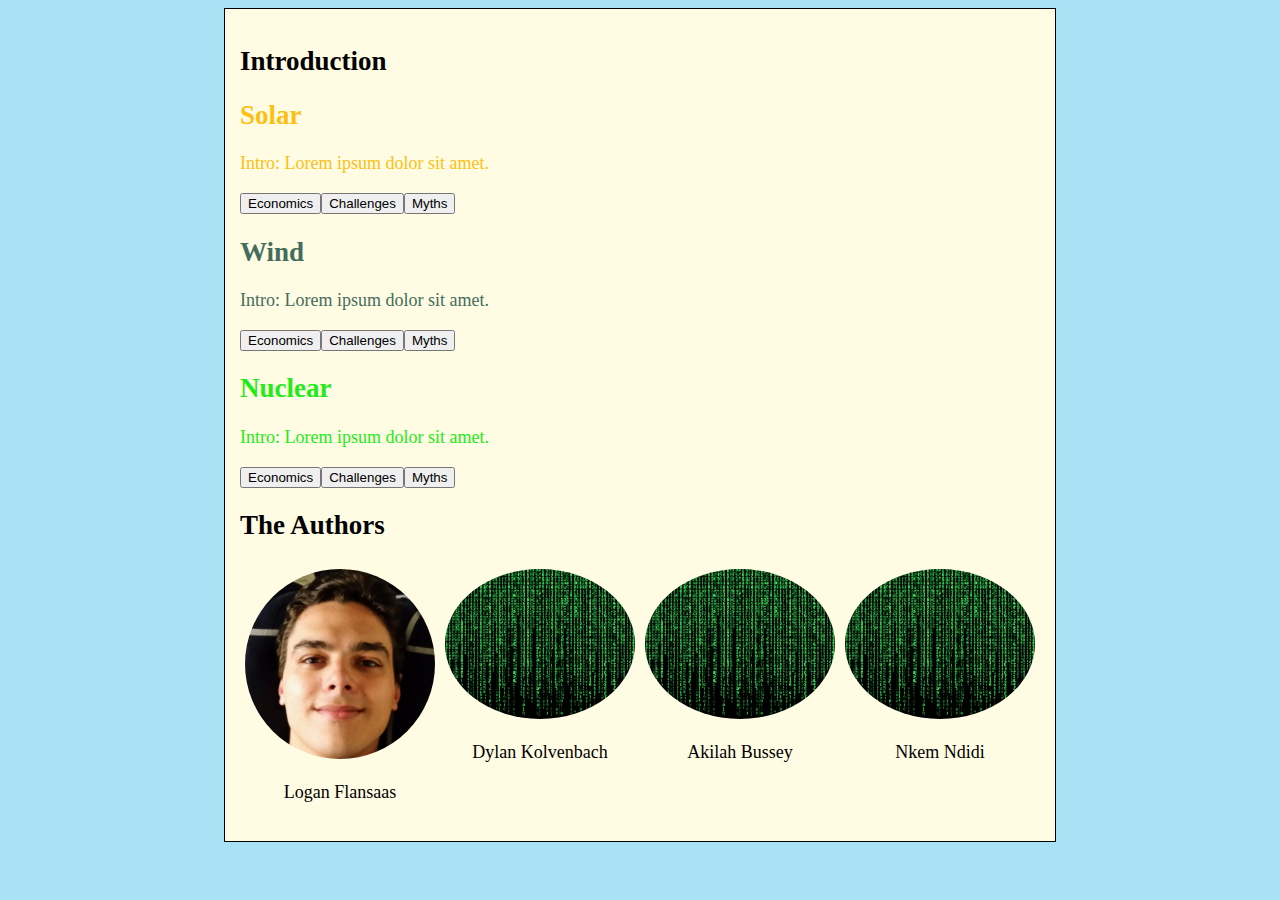
==== teamProject/index.html @ 2d5c27cd "team project" ====
<!DOCTYPE html>
<html>
<head>
	<title>Group 7 - Clean Energy for Dummies</title>
	<link rel="stylesheet" type="text/css" href="css/project.css">
	<script src="https://code.jquery.com/jquery-3.5.1.min.js" integrity="sha256-9/aliU8dGd2tb6OSsuzixeV4y/faTqgFtohetphbbj0=" crossorigin="anonymous"></script>
	<script src="js/project.js" defer></script>
</head>
<body>

	<div id="content">

		<div id="intro">
			<h2>Introduction</h2>
		</div>

		<div id="solar">

			<h2>Solar</h2>

				<div id="solar-intro">
					<p> Intro: Lorem ipsum dolor sit amet. </p>
				</div>

				<div id="solar-economics" class="solarL1" class="expand" >
					<h3> Economics </h3>
					<p> Economics: Lorem ipsum dolor sit amet. </p>

						<div id="solar-cost" class="solarL2">
							<h3> Cost </h3>
							<p> Cost: Lorem ipsum dolor sit amet. </p>
						</div>

						<div id="solar-materials" class="solarL2">
							<h3> Materials </h3>
							<p> Materials: Lorem ipsum dolor sit amet. </p>
						</div>

						<div id="solar-land" class="solarL2">
							<h3> Land </h3>
							<p> Land: Lorem ipsum dolor sit amet. </p>
						</div>

				</div>

				<div id="solar-challenges" class="solarL1" class="expand">
					<h3> Challenges </h3>
					<p> Challenges: Lorem ipsum dolor sit amet. </p>

						<div id="solar-challenge1" class="solarL2">
							<h3> Challenge1 </h3>
							<p> 1: Lorem ipsum dolor sit amet. </p>
						</div>

						<div id="solar-challenge2" class="solarL2">
							<h3> Challenge2 </h3>
							<p> 2: Lorem ipsum dolor sit amet. </p>
						</div>

						<div id="solar-challenge3" class="solarL2">
							<h3> Challenge3 </h3>
							<p> 3: Lorem ipsum dolor sit amet. </p>
						</div>

				</div>

				<div id="solar-myths" class="solarL1" class="expand">
					<h3> Myths </h3>
					<p> Myths: Lorem ipsum dolor sit amet. </p>

					<div id="solar-myth1" class="solarL2">
						<h3> Myth1 </h3>
						<p> 1: Lorem ipsum dolor sit amet. </p>
					</div>

					<div id="solar-myth2" class="solarL2">
						<h3> Myth2 </h3>
						<p> 2: Lorem ipsum dolor sit amet. </p>
					</div>

					<div id="solar-myth3" class="solarL2">
						<h3> Myth3 </h3>
						<p> 3: Lorem ipsum dolor sit amet. </p>
					</div>

				</div>

		</div>

		<div id="wind">

			<h2>Wind</h2>

				<div id="wind-intro">
					<p> Intro: Lorem ipsum dolor sit amet. </p>
				</div>

				<div id="wind-economics" class="windL1" class="expand">
					<h3> Economics </h3>
					<p> Economics: Lorem ipsum dolor sit amet. </p>

							<div id="wind-cost" class="windL2">
								<h3> Cost </h3>
								<p> Cost: Lorem ipsum dolor sit amet. </p>
							</div>

							<div id="wind-materials" class="windL2">
								<h3> Materials </h3>
								<p> Materials: Lorem ipsum dolor sit amet. </p>
							</div>

							<div id="wind-land" class="windL2">
								<h3> Land </h3>
								<p> Land: Lorem ipsum dolor sit amet. </p>
							</div>

				</div>

				<div id="wind-challenges" class="windL1" class="expand">
					<h3> Challenges </h3>
					<p> Challenges: Lorem ipsum dolor sit amet. </p>

					<div id="wind-challenge1" class="windL2">
						<h3> Challenge1 </h3>
						<p> 1: Lorem ipsum dolor sit amet. </p>
					</div>

					<div id="wind-challenge2" class="windL2">
						<h3> Challenge2 </h3>
						<p> 2: Lorem ipsum dolor sit amet. </p>
					</div>

					<div id="wind-challenge3" class="windL2">
						<h3> Challenge3 </h3>
						<p> 3: Lorem ipsum dolor sit amet. </p>
					</div>

				</div>

				<div id="wind-myths" class="windL1" class="expand">
					<h3> Myths </h3>
					<p> Myths: Lorem ipsum dolor sit amet. </p>

					<div id="wind-myth1" class="windL2">
						<h3> Myth1 </h3>
						<p> 1: Lorem ipsum dolor sit amet. </p>
					</div>

					<div id="wind-myth2" class="windL2">
						<h3> Myth2 </h3>
						<p> 2: Lorem ipsum dolor sit amet. </p>
					</div>

					<div id="wind-myth3" class="windL2">
						<h3> Myth3 </h3>
						<p> 3: Lorem ipsum dolor sit amet. </p>
					</div>

				</div>

		</div>

		<div id="nuclear">

			<h2>Nuclear</h2>

				<div id="nuclear-intro">
					<p> Intro: Lorem ipsum dolor sit amet. </p>
				</div>

				<div id="nuclear-economics" class="nuclearL1" class="expand">
					<h3> Economics </h3>
					<p> Economics: Lorem ipsum dolor sit amet. </p>

					<div id="nuclear-cost" class="nuclearL2">
						<h3> Cost </h3>
						<p> Cost: Lorem ipsum dolor sit amet. </p>
					</div>

					<div id="nuclear-materials" class="nuclearL2">
						<h3> Materials </h3>
						<p> Materials: Lorem ipsum dolor sit amet. </p>
					</div>

					<div id="nuclear-land" class="nuclearL2">
						<h3> Land </h3>
						<p> Land: Lorem ipsum dolor sit amet. </p>
					</div>

				</div>

				<div id="nuclear-challenges" class="nuclearL1" class="expand">
					<h3> Challenges </h3>
					<p> Challenges: Lorem ipsum dolor sit amet. </p>

					<div id="nuclear-challenge1" class="nuclearL2">
						<h3> Challenge1 </h3>
						<p> 1: Lorem ipsum dolor sit amet. </p>
					</div>

					<div id="nuclear-challenge2" class="nuclearL2">
						<h3> Challenge2 </h3>
						<p> 2: Lorem ipsum dolor sit amet. </p>
					</div>

					<div id="nuclear-challenge3" class="nuclearL2">
						<h3> Challenge3 </h3>
						<p> 3: Lorem ipsum dolor sit amet. </p>
					</div>

				</div>

				<div id="nuclear-myths" class="nuclearL1" class="expand">
					<h3> Myths </h3>
					<p> Myths: Lorem ipsum dolor sit amet. </p>

					<div id="nuclear-myth1" class="nuclearL2">
						<h3> Myth1 </h3>
						<p> 1: Lorem ipsum dolor sit amet. </p>
					</div>

					<div id="nuclear-myth2" class="nuclearL2">
						<h3> Myth2 </h3>
						<p> 2: Lorem ipsum dolor sit amet. </p>
					</div>

					<div id="nuclear-myth3" class="nuclearL2">
						<h3> Myth3 </h3>
						<p> 3: Lorem ipsum dolor sit amet. </p>
					</div>

				</div>

		</div>

		<div id="authors">

			<h2>The Authors</h2>

			<div class="row">
  			<div class="column">
    			<img id="Logan" src="img/Logan.jpg" style="width:100%">
					<p style="text-align:center;"> Logan Flansaas</p>
	  		</div>
	  		<div class="column">
	    		<img id="Dylan" src="img/matrix.jpg" style="width:100%">
					<p style="text-align:center;"> Dylan Kolvenbach</p>
	  		</div>
	  		<div class="column">
	    		<img id="Akilah" src="img/matrix.jpg" style="width:100%">
					<p style="text-align:center;"> Akilah Bussey</p>
	  		</div>
				<div class="column">
	    		<img id="Nkem" src="img/matrix.jpg" style="width:100%">
					<p style="text-align:center;"> Nkem Ndidi</p>
	  		</div>
			</div>
		</div>

	</div>
</body>
</html>
---- teamProject/css/project.css ----
body {
  background-color: #a9e2f5;
  align-content: center;
}

#content {
  background-color: #FFFCE3;
  width: 800px;
  min-height: 500px;
  padding: 15px;
  margin: auto;
  border: solid 1px #000000;
  font-size: 18px;
}

#solar {
  color: #FCC014;
}

#wind {
  color: #446D5D;
}

#nuclear {
  color: #23EB19;
}

#authors {

}

.row {
  display: flex;
}

.column {
  flex: 25%;
  padding: 5px;
}

#Logan {
  border-radius: 50%;
}

#Dylan {
  border-radius: 50%;
}

#Akilah {
  border-radius: 50%;
}

#Nkem {
  border-radius: 50%;
}

.expand {
  display: none;
}

.solarL1{
  display: none;
}

.solarL2{
  display: none;
}

.windL1{
  display: none;
}

.windL2{
  display: none;
}

.nuclearL1{
  display: none;
}

.nuclearL2{
  display: none;
}
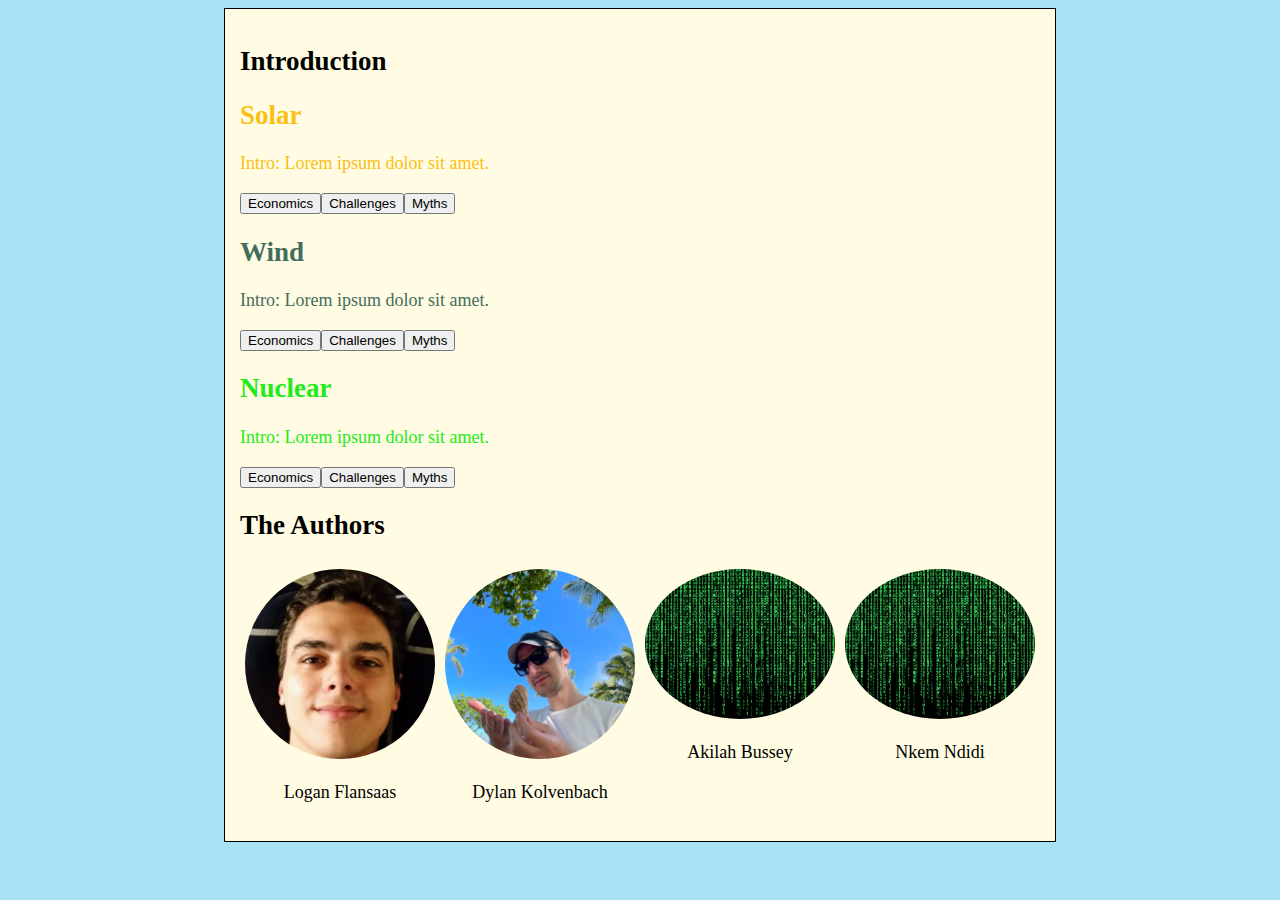
==== commit a281d5db: "img added" ====
--- a/teamProject/index.html
+++ b/teamProject/index.html
@@ -243,7 +243,7 @@
 					<p style="text-align:center;"> Logan Flansaas</p>
 	  		</div>
 	  		<div class="column">
-	    		<img id="Dylan" src="img/matrix.jpg" style="width:100%">
+	    		<img id="Dylan" src="img/Dylan.jpg" style="width:100%">
 					<p style="text-align:center;"> Dylan Kolvenbach</p>
 	  		</div>
 	  		<div class="column">
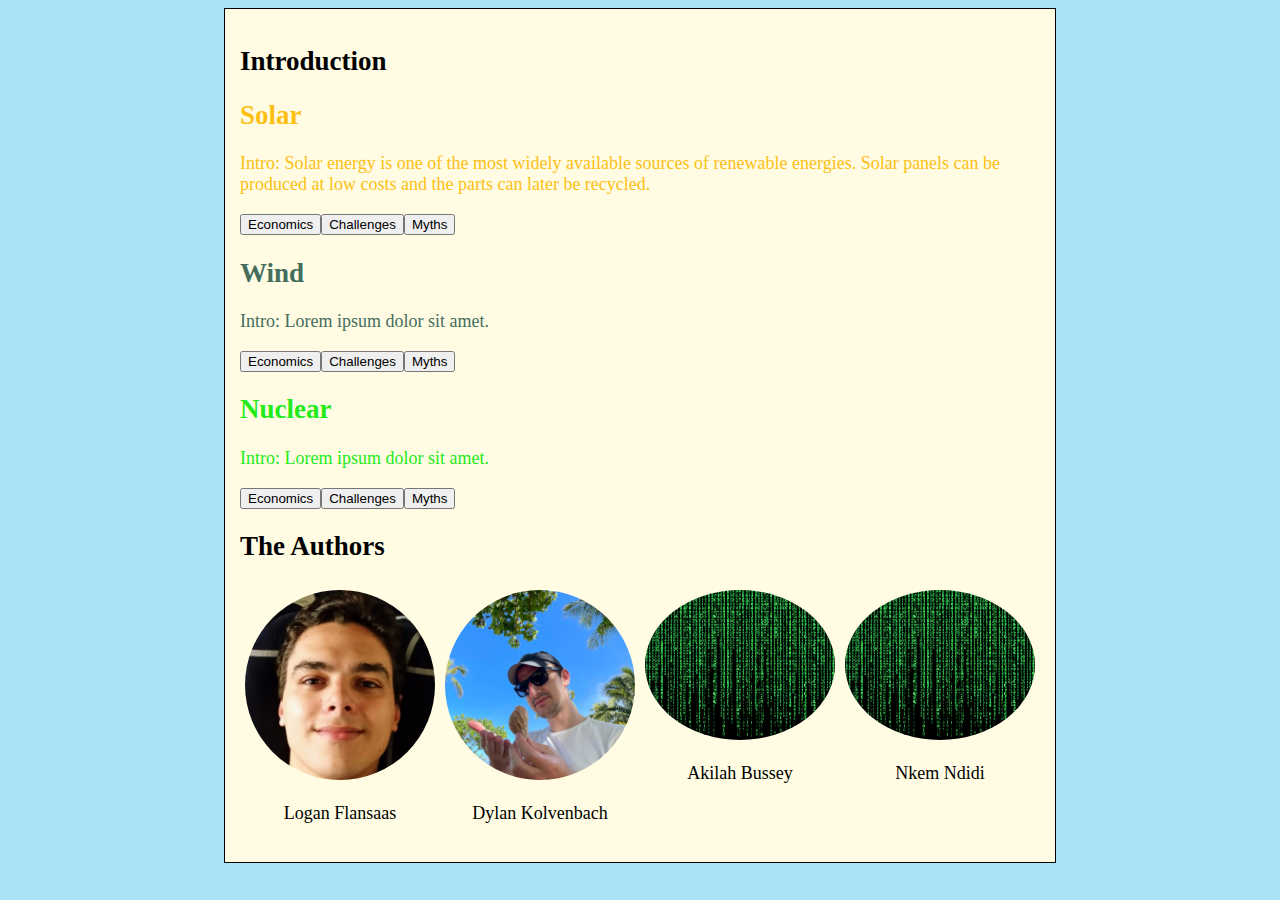
==== commit 6b159e5f: "added information" ====
--- a/teamProject/index.html
+++ b/teamProject/index.html
@@ -19,26 +19,28 @@
 			<h2>Solar</h2>
 
 				<div id="solar-intro">
-					<p> Intro: Lorem ipsum dolor sit amet. </p>
+					<p> Intro: Solar energy is one of the most widely available sources of renewable energies. Solar panels can be produced at low costs and the parts can later be recycled.</p>
 				</div>
 
 				<div id="solar-economics" class="solarL1" class="expand" >
 					<h3> Economics </h3>
-					<p> Economics: Lorem ipsum dolor sit amet. </p>
+					<p> Economics: As ststed, solar is one of the most abundant and cost-efficient energy alternatives available right now. </p>
 
 						<div id="solar-cost" class="solarL2">
 							<h3> Cost </h3>
-							<p> Cost: Lorem ipsum dolor sit amet. </p>
+							<p> Cost: Many factors go into the cost of solar panels, but for this purpose we will specifically look at residential solar panels </p>
 						</div>
 
 						<div id="solar-materials" class="solarL2">
 							<h3> Materials </h3>
-							<p> Materials: Lorem ipsum dolor sit amet. </p>
+							<p> Materials: There are two types of solar panels; polycrystalline (lower efficiency, budget-friendly) and monocrystalline (greater efficiency, fewer panels needed)
+ 							</p>
 						</div>
 
 						<div id="solar-land" class="solarL2">
 							<h3> Land </h3>
-							<p> Land: Lorem ipsum dolor sit amet. </p>
+							<p> Land: The beauty of solar is that it can be installed on roofs (aka, no more land is expended than the land used by the building) only for residential purposes. (our focus)
+ 							</p>
 						</div>
 
 				</div>
@@ -69,18 +71,20 @@
 					<p> Myths: Lorem ipsum dolor sit amet. </p>
 
 					<div id="solar-myth1" class="solarL2">
-						<h3> Myth1 </h3>
-						<p> 1: Lorem ipsum dolor sit amet. </p>
+						<h3> Myth 1: Too expensive </h3>
+						<p> 1: As stated before, solar is one of the cheapest green energies and has the federal tax credit to save money. You also save more than you invest with solar’s help to power your home
+ 						</p>
 					</div>
 
 					<div id="solar-myth2" class="solarL2">
-						<h3> Myth2 </h3>
-						<p> 2: Lorem ipsum dolor sit amet. </p>
+						<h3> Myth 2: Installation is complicated and maintenance is costly </h3>
+						<p> 2: Most companies take care of everything for you so you just have to pay them and everything is done for you </p>
 					</div>
 
 					<div id="solar-myth3" class="solarL2">
-						<h3> Myth3 </h3>
-						<p> 3: Lorem ipsum dolor sit amet. </p>
+						<h3> Myth 3: Unreliable </h3>
+						<p> 3: Unlike other energies, solar is a stationary system so none of the parts wear down (glass and metal [aluminum] are very hardy)
+ 						</p>
 					</div>
 
 				</div>
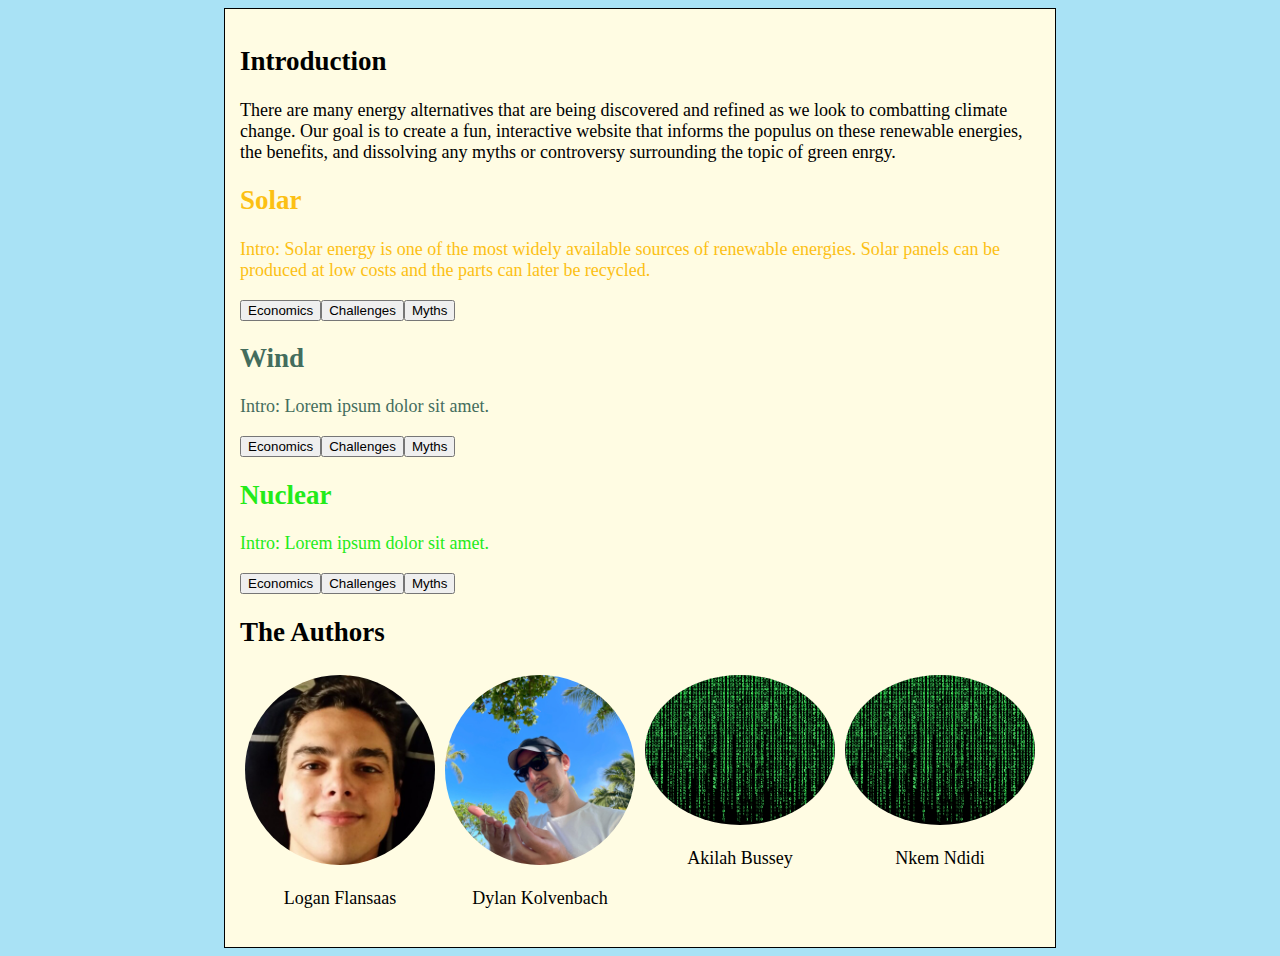
==== commit ffb0d7c2: "Update index.html" ====
--- a/teamProject/index.html
+++ b/teamProject/index.html
@@ -12,6 +12,7 @@
 
 		<div id="intro">
 			<h2>Introduction</h2>
+			<p>There are many energy alternatives that are being discovered and refined as we look to combatting climate change. Our goal is to create a fun, interactive website that informs the populus on these renewable energies, the benefits, and dissolving any myths or controversy surrounding the topic of green enrgy.</p>
 		</div>
 
 		<div id="solar">
@@ -24,7 +25,7 @@
 
 				<div id="solar-economics" class="solarL1" class="expand" >
 					<h3> Economics </h3>
-					<p> Economics: As ststed, solar is one of the most abundant and cost-efficient energy alternatives available right now. </p>
+					<p> Economics: As stated, solar is one of the most abundant and cost-efficient energy alternatives available right now. </p>
 
 						<div id="solar-cost" class="solarL2">
 							<h3> Cost </h3>
@@ -68,7 +69,7 @@
 
 				<div id="solar-myths" class="solarL1" class="expand">
 					<h3> Myths </h3>
-					<p> Myths: Lorem ipsum dolor sit amet. </p>
+					<p> Myths: Solar energy and its benefits have been shrouded with backlash containing myths and controversies. Here are a few of those myths and mis-information.</p>
 
 					<div id="solar-myth1" class="solarL2">
 						<h3> Myth 1: Too expensive </h3>
